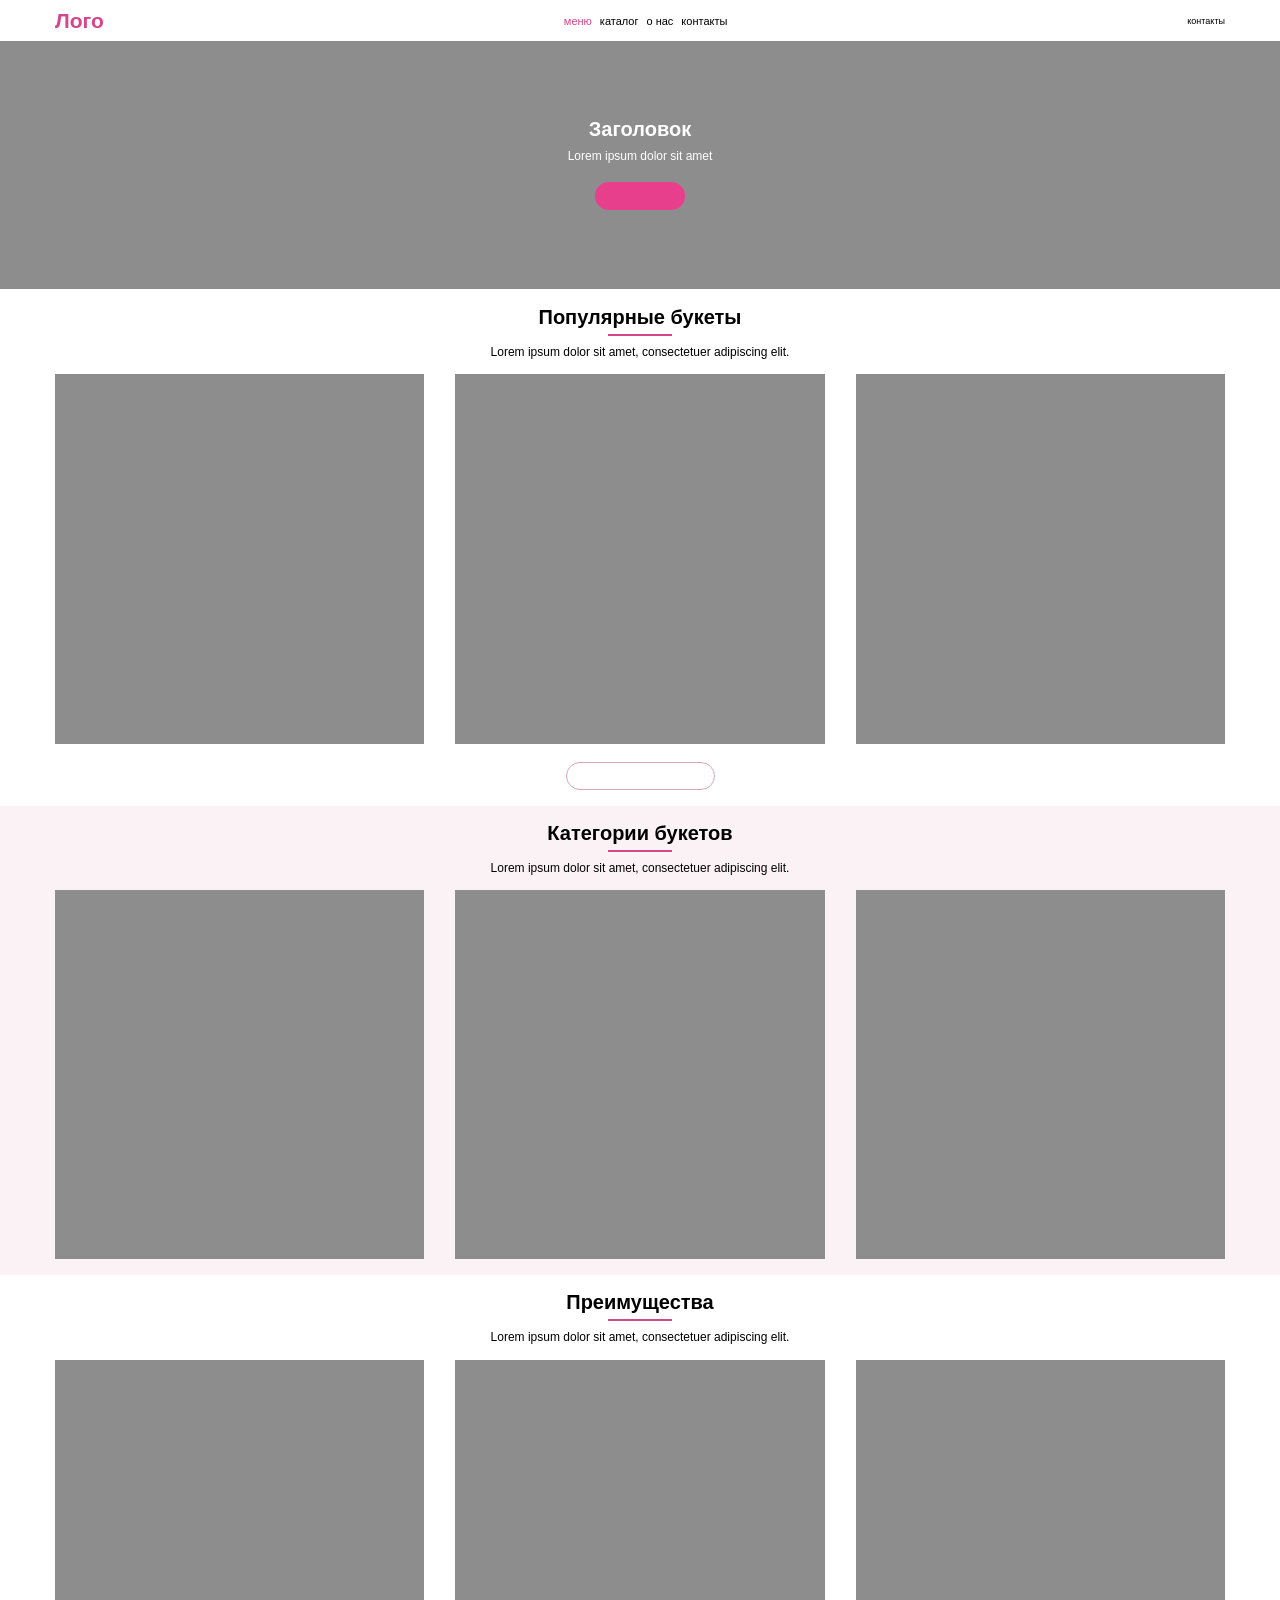
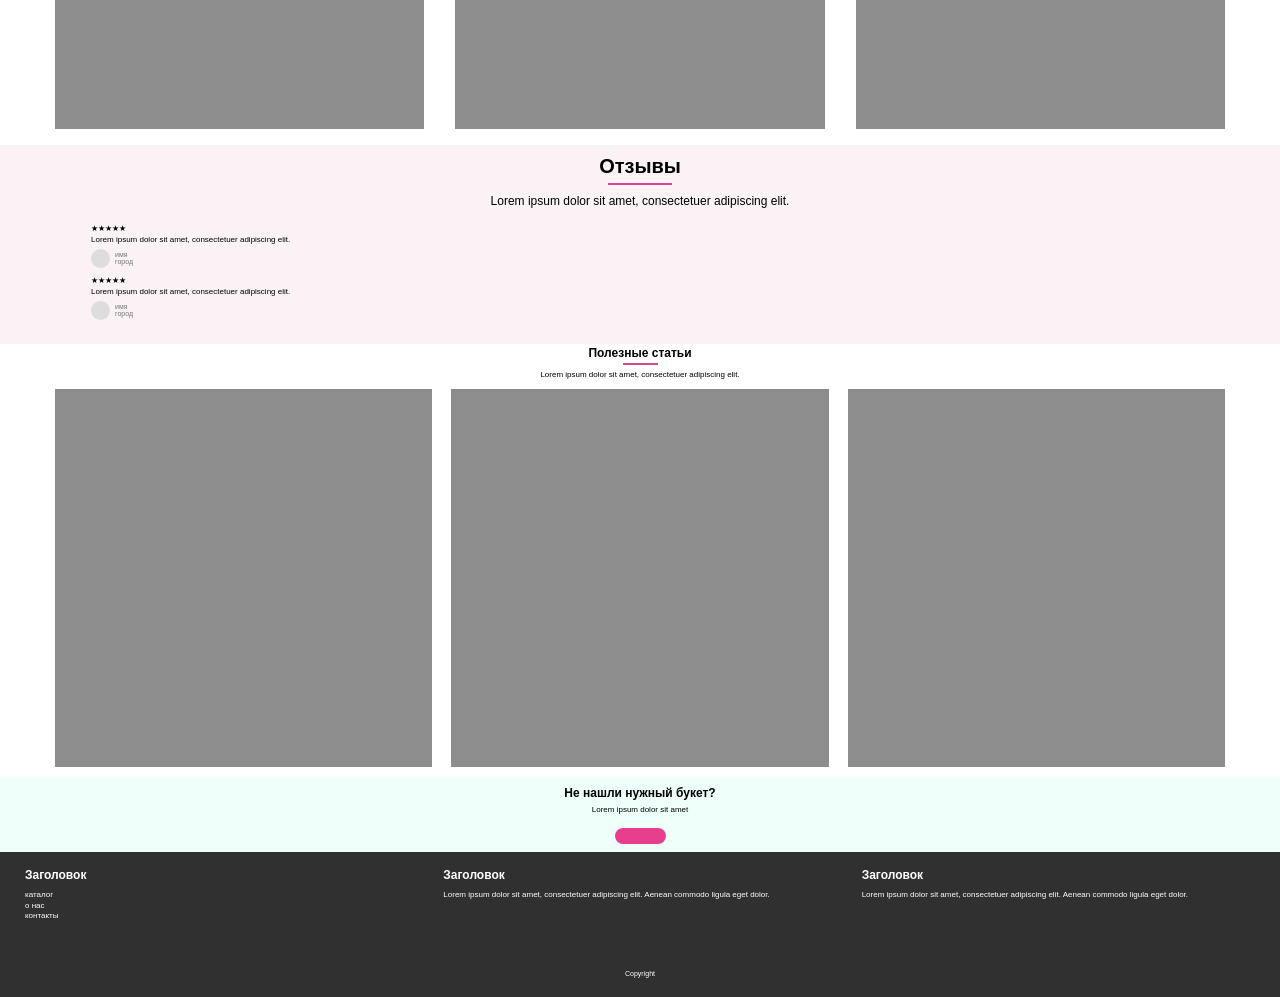
==== index.html @ d42b154e "first commit" ====
<!DOCTYPE html>
<html lang="ru">
<head>
    <meta charset="UTF-8">
    <meta name="viewport" content="width=device-width, initial-scale=1.0">
    <title>Букеты</title>
    <link rel="stylesheet" href="style.css">
</head>
<body>
<div class="page">

    <header class="header">
        <div class="header__logo">Лого</div>
        <nav class="header__nav">
            <a class="header__link header__link--active" href="#">меню</a>
            <a class="header__link" href="#">каталог</a>
            <a class="header__link" href="#">о нас</a>
            <a class="header__link" href="#">контакты</a>
        </nav>
        <a class="header__contacts" href="#">контакты</a>
    </header>

    <main>
        <section class="hero">
            <div class="hero__content">
                <h1 class="hero__title">Заголовок</h1>
                <p class="hero__text">Lorem ipsum dolor sit amet</p>
                <a class="button button--pink" href="#">Кнопка</a>
            </div>
        </section>

        <section class="section section--white popular">
            <div class="section__head">
                <h2 class="section__title">Популярные букеты</h2>
                <span class="section__line"></span>
                <p class="section__text">Lorem ipsum dolor sit amet, consectetuer adipiscing elit.</p>
            </div>
            <div class="cards cards--three">
                <article class="card"><div class="card__image"></div></article>
                <article class="card"><div class="card__image"></div></article>
                <article class="card"><div class="card__image"></div></article>
            </div>
            <a class="button button--outline" href="#">Смотреть</a>
        </section>

        <section class="section section--pink categories">
            <div class="section__head">
                <h2 class="section__title">Категории букетов</h2>
                <span class="section__line"></span>
                <p class="section__text">Lorem ipsum dolor sit amet, consectetuer adipiscing elit.</p>
            </div>
            <div class="cards cards--three">
                <article class="card"><div class="card__image"></div></article>
                <article class="card"><div class="card__image"></div></article>
                <article class="card"><div class="card__image"></div></article>
            </div>
        </section>

        <section class="section section--white advantages">
            <div class="section__head">
                <h2 class="section__title">Преимущества</h2>
                <span class="section__line"></span>
                <p class="section__text">Lorem ipsum dolor sit amet, consectetuer adipiscing elit.</p>
            </div>
            <div class="cards cards--three">
                <article class="card"><div class="card__image"></div></article>
                <article class="card"><div class="card__image"></div></article>
                <article class="card"><div class="card__image"></div></article>
            </div>
        </section>

        <section class="section section--pink reviews">
            <div class="section__head">
                <h2 class="section__title">Отзывы</h2>
                <span class="section__line"></span>
                <p class="section__text">Lorem ipsum dolor sit amet, consectetuer adipiscing elit.</p>
            </div>
            <div class="reviews__list">
                <article class="review">
                    <div class="review__stars">★★★★★</div>
                    <p class="review__text">Lorem ipsum dolor sit amet, consectetuer adipiscing elit.</p>
                    <div class="review__person">
                        <span class="review__avatar"></span>
                        <span>имя<br>город</span>
                    </div>
                </article>
                <article class="review">
                    <div class="review__stars">★★★★★</div>
                    <p class="review__text">Lorem ipsum dolor sit amet, consectetuer adipiscing elit.</p>
                    <div class="review__person">
                        <span class="review__avatar"></span>
                        <span>имя<br>город</span>
                    </div>
                </article>
            </div>
        </section>

        <section class="section section--white articles">
            <div class="section__head">
                <h2 class="section__title">Полезные статьи</h2>
                <span class="section__line"></span>
                <p class="section__text">Lorem ipsum dolor sit amet, consectetuer adipiscing elit.</p>
            </div>
            <div class="cards cards--three">
                <article class="card"><div class="card__image"></div></article>
                <article class="card"><div class="card__image"></div></article>
                <article class="card"><div class="card__image"></div></article>
            </div>
        </section>

        <section class="section section--mint">
            <div class="section__head section__head--cta">
                <h2 class="section__title">Не нашли нужный букет?</h2>
                <p class="section__text">Lorem ipsum dolor sit amet</p>
                <a class="button button--pink" href="#">Подобрать</a>
            </div>
        </section>
    </main>

    <footer class="footer">
        <div class="footer__columns">
            <div class="footer__column">
                <h3 class="footer__title">Заголовок</h3>
                <a href="#">каталог</a>
                <a href="#">о нас</a>
                <a href="#">контакты</a>
            </div>
            <div class="footer__column">
                <h3 class="footer__title">Заголовок</h3>
                <p>Lorem ipsum dolor sit amet, consectetuer adipiscing elit. Aenean commodo ligula eget dolor.</p>
            </div>
            <div class="footer__column">
                <h3 class="footer__title">Заголовок</h3>
                <p>Lorem ipsum dolor sit amet, consectetuer adipiscing elit. Aenean commodo ligula eget dolor.</p>
            </div>
        </div>
        <div class="footer__copyright">Copyright</div>
    </footer>

</div>
</body>
</html>
---- style.css ----
* {
    box-sizing: border-box;
    margin: 0;
    padding: 0;
}

html {
    scroll-behavior: smooth;
}

body {
    font-family: Arial, Helvetica, sans-serif;
    background: #f4f5fa;
    color: #000;
    font-size: 14px;
}

a {
    color: inherit;
    text-decoration: none;
}

.page {
    width: 100%;
    max-width: 100%;
    margin: 0 auto;
    background: #fff;
    overflow: hidden;
}

.header {
    height: 41px;
    display: flex;
    align-items: center;
    justify-content: space-between;
    padding: 0 55px;
    background: #fff;
}

.header__logo {
    color: #d6468a;
    font-size: 21px;
    font-weight: 700;
}

.header__nav {
    display: flex;
    gap: 8px;
    align-items: center;
}

.header__link {
    font-size: 11px;
}

.header__link--active {
    color: #d6468a;
}

.header__contacts {
    font-size: 9px;
}

.hero {
    height: 248px;
    background: #8d8d8d;
    display: flex;
    align-items: center;
    justify-content: center;
    text-align: center;
}

.hero__content {
    color: #fff;
    transform: translateY(-1px);
}

.hero__title {
    font-size: 20px;
    margin-bottom: 8px;
}

.hero__text {
    font-size: 12px;
    margin-bottom: 19px;
}

.button {
    display: inline-flex;
    align-items: center;
    justify-content: center;
    height: 28px;
    min-width: 90px;
    padding: 0 18px;
    border-radius: 20px;
    font-size: 0;
}

.button--pink {
    background: #e83f8c;
}

.button--outline {
    width: 149px;
    height: 28px;
    border: 1px solid #d9a5c1;
    color: transparent;
    margin-top: 18px;
}

.section {
    padding: 16px 55px;
    text-align: center;
}

.section--white {
    background: #fff;
}

.section--pink {
    background: #fbf2f6;
}

.section--mint {
    background: #effff9;
}

.section__head {
    margin-bottom: 15px;
}

.section__title {
    font-size: 20px;
    line-height: 1.1;
    font-weight: 700;
}

.section__line {
    display: block;
    width: 64px;
    height: 2px;
    background: #d6468a;
    margin: 6px auto 9px;
}

.section__text {
    font-size: 12px;
    line-height: 1.2;
}

.cards {
    display: grid;
    grid-template-columns: repeat(3, 1fr);
    gap: 31px;
}

.card__image {
    width: 100%;
    aspect-ratio: 1 / 1;
    background: #8d8d8d;
}

.popular {
    min-height: 277px;
    padding-top: 17px;
    padding-bottom: 16px;
}

.categories,
.advantages {
    min-height: 217px;
}

.reviews {
    min-height: 153px;
    text-align: left;
    padding-top: 10px;
}

.reviews .section__head {
    text-align: center;
}

.reviews__list {
    width: 100%;
}

.review {
    margin: 0 0 8px 36px;
}

.review__stars {
    font-size: 8px;
    margin-bottom: 2px;
}

.review__text {
    font-size: 8px;
    margin-bottom: 5px;
}

.review__person {
    display: flex;
    align-items: center;
    gap: 5px;
    font-size: 7px;
    color: #777;
}

.review__avatar {
    display: block;
    width: 19px;
    height: 19px;
    border-radius: 50%;
    background: #ddd;
}

.articles {
    min-height: 126px;
    padding-top: 3px;
    padding-bottom: 10px;
}

.articles .section__head {
    margin-bottom: 10px;
}

.articles .section__title {
    font-size: 12px;
}

.articles .section__line {
    width: 35px;
    margin: 3px auto 5px;
}

.articles .section__text {
    font-size: 8px;
}

.articles .cards {
    gap: 19px;
}

.section--mint {
    min-height: 75px;
    padding-top: 10px;
    padding-bottom: 8px;
}

.section__head--cta {
    margin: 0;
}

.section__head--cta .section__title {
    font-size: 12px;
}

.section__head--cta .section__text {
    font-size: 8px;
    margin: 5px 0 8px;
}

.section__head--cta .button {
    min-width: 51px;
    height: 16px;
}

.footer {
    background: #303030;
    color: #fff;
    min-height: 145px;
    padding: 16px 25px 5px;
}

.footer__columns {
    display: grid;
    grid-template-columns: 1fr 1fr 1fr;
    gap: 25px;
}

.footer__column {
    display: flex;
    flex-direction: column;
    align-items: flex-start;
}

.footer__title {
    font-size: 12px;
    margin-bottom: 8px;
}

.footer__column a,
.footer__column p {
    font-size: 8px;
    line-height: 1.35;
    text-align: left;
}

.footer__copyright {
    text-align: center;
    font-size: 7px;
    margin-top: 48px;
}

@media (max-width: 600px) {
    .page {
        width: 100%;
    }

    .header {
        padding: 0 25px;
    }

    .header__logo {
        font-size: 18px;
    }

    .header__nav {
        gap: 5px;
    }

    .header__link {
        font-size: 9px;
    }

    .header__contacts {
        font-size: 8px;
    }

    .hero {
        height: 180px;
    }

    .hero__title {
        font-size: 18px;
    }

    .section {
        padding-left: 55px;
        padding-right: 55px;
    }

    .section__title {
        font-size: 16px;
    }

    .section__text {
        font-size: 9px;
    }

    .cards {
        gap: 18px;
    }

    .button--outline {
        width: 86px;
        height: 18px;
        margin-top: 10px;
    }

    .popular {
        min-height: 157px;
    }

    .categories,
    .advantages {
        min-height: 123px;
    }

    .reviews {
        min-height: 152px;
    }

    .footer {
        min-height: 145px;
        padding-left: 25px;
        padding-right: 25px;
    }

    .footer__columns {
        gap: 15px;
    }
}

@media (max-width: 360px) {
    .header {
        padding: 0 14px;
    }

    .header__nav {
        gap: 3px;
    }

    .section {
        padding-left: 30px;
        padding-right: 30px;
    }

    .cards {
        gap: 12px;
    }

    .footer__columns {
        gap: 10px;
    }
}
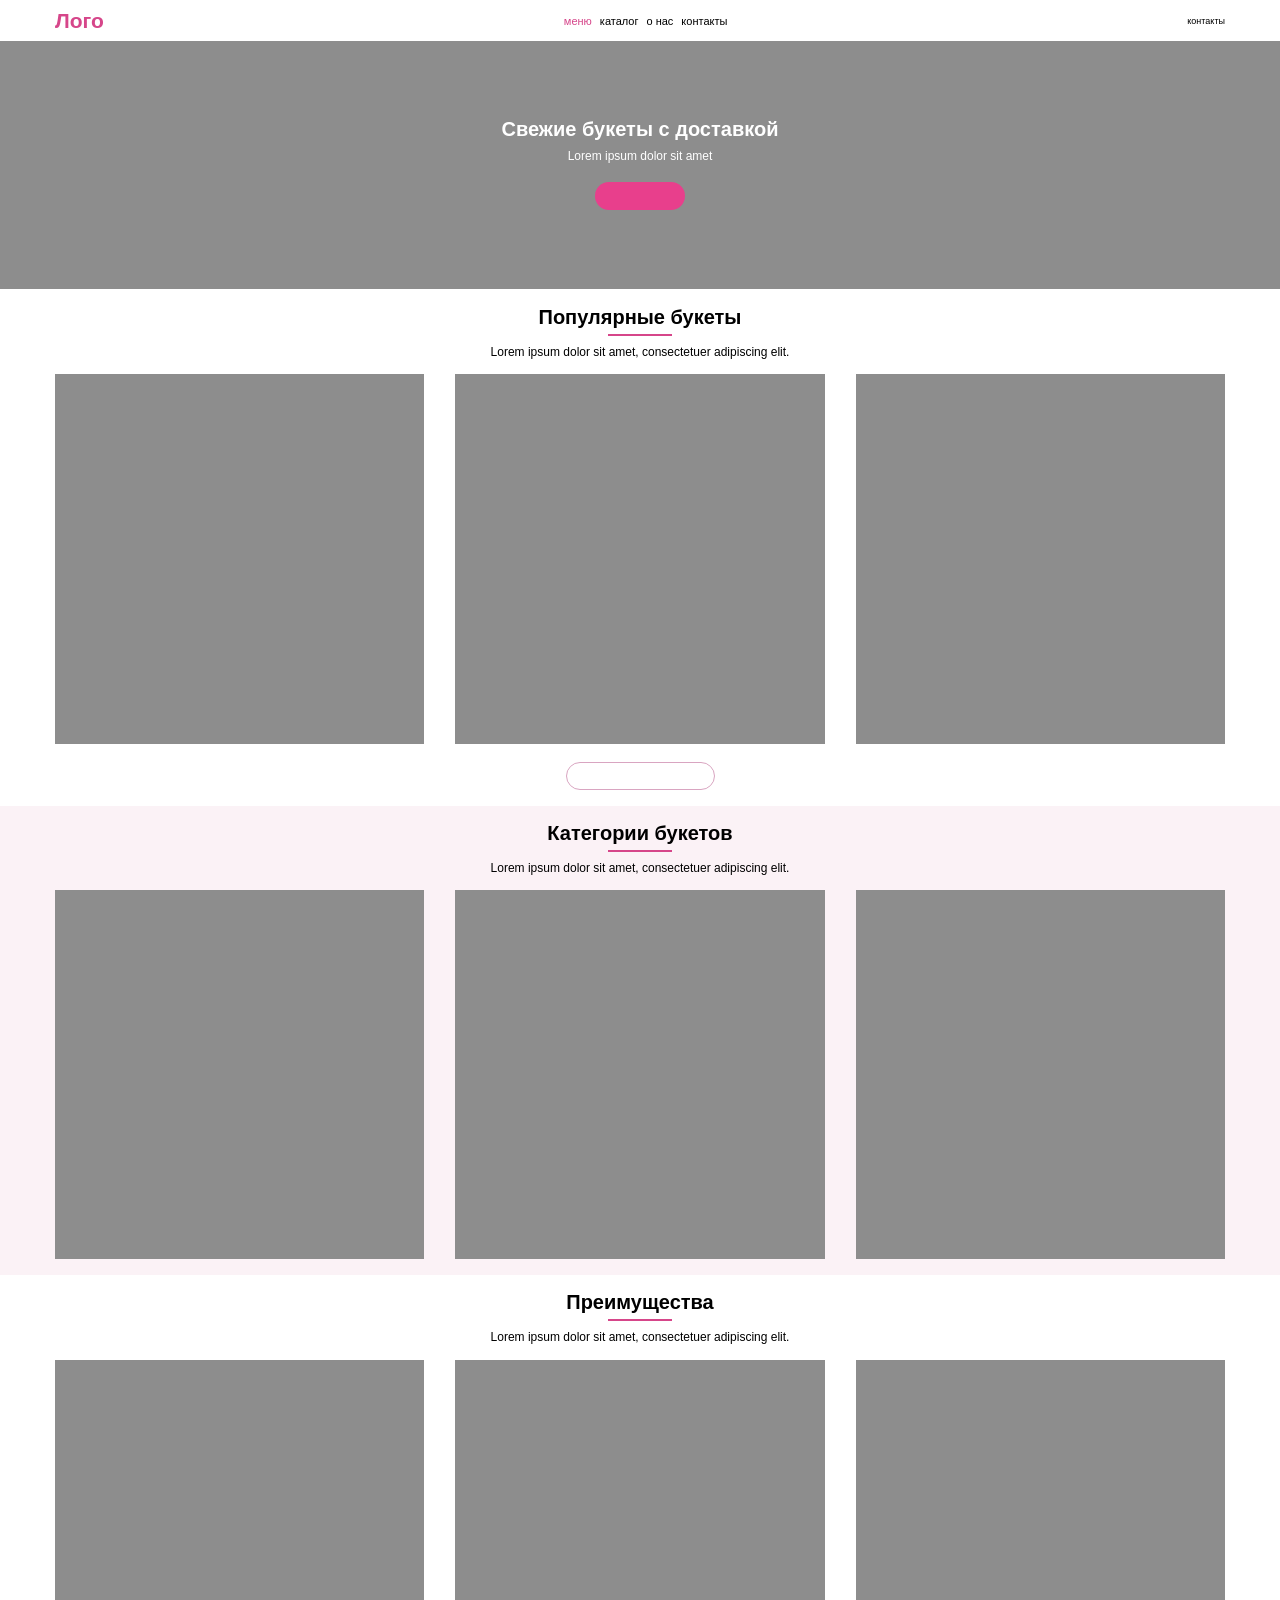
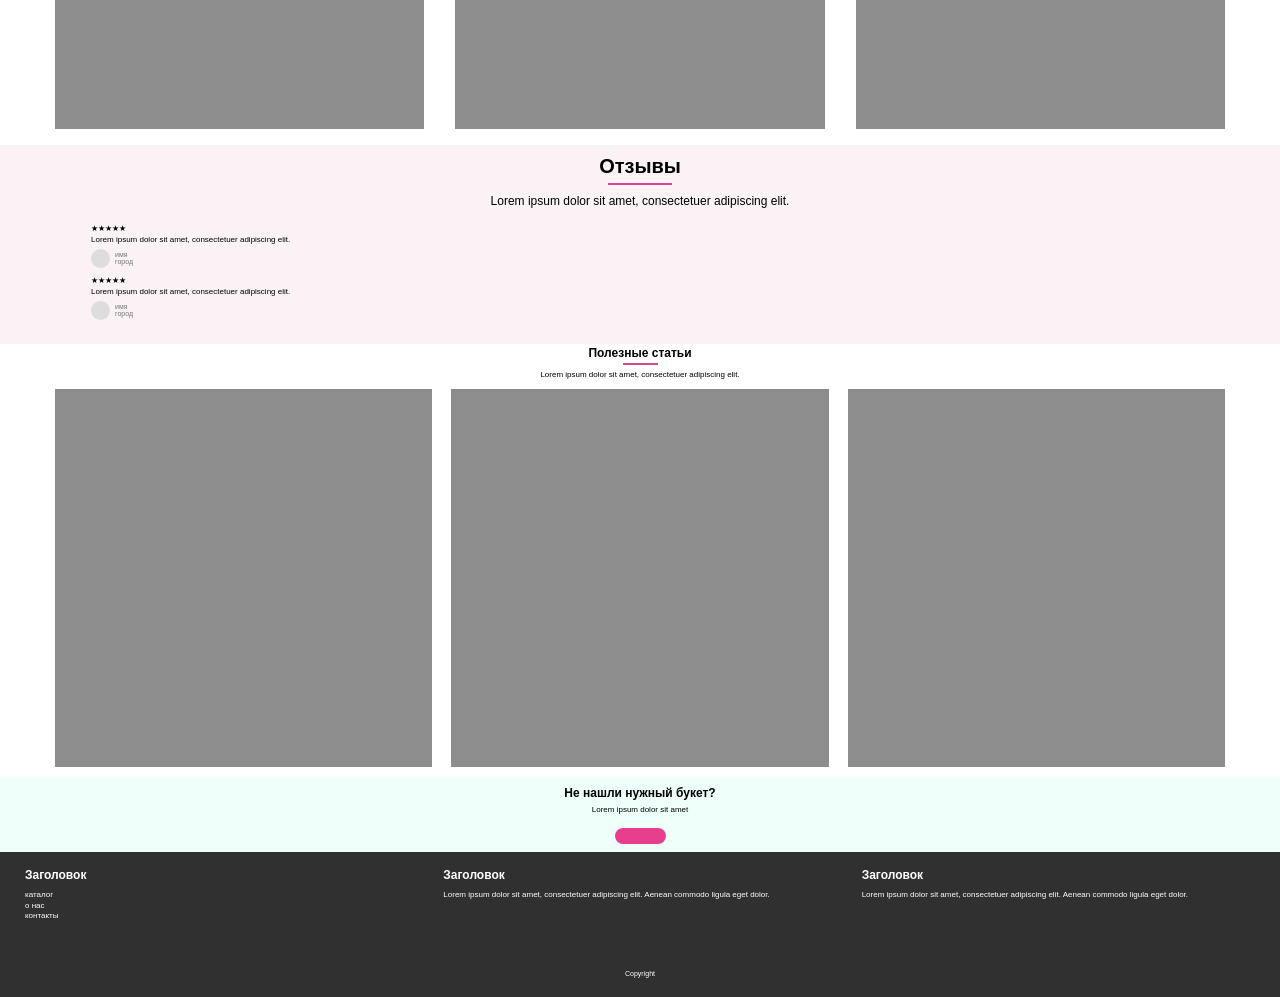
==== commit d00c4d08: "new chapter" ====
--- a/index.html
+++ b/index.html
@@ -23,7 +23,7 @@
     <main>
         <section class="hero">
             <div class="hero__content">
-                <h1 class="hero__title">Заголовок</h1>
+                <h1 class="hero__title">Свежие букеты с доставкой</h1>
                 <p class="hero__text">Lorem ipsum dolor sit amet</p>
                 <a class="button button--pink" href="#">Кнопка</a>
             </div>
